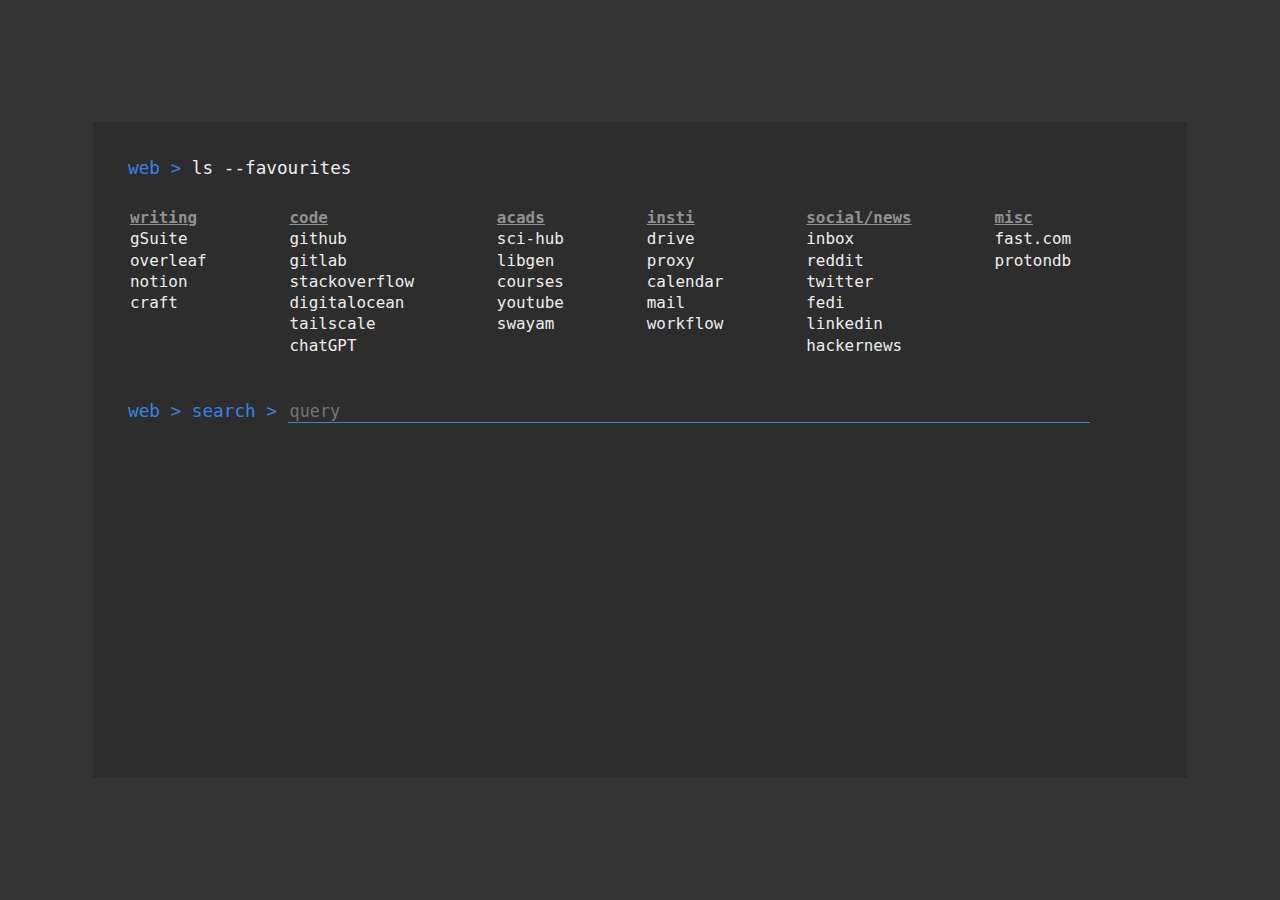
==== index.html @ 647821aa "use tailscale, change fedi" ====
<!DOCTYPE html>
<html>

    <head>
        <title>aklsh@firefox &gt; newtab</title>

        <style>
            html {
                align-items: center;
                background-color: #353535;
                color: #EDEDED;
                display: flex;
                flex-direction: column;
                font-family: Fira Code, monospace;
                height: 100%;
                justify-content: center;
                font-size: calc(10px + 0.6vw);
            }

            body {
                background-color: #2D2D2D;
                color: #EDEDED;
                line-height: 1.2em;
                height: 65%;
                width: 80%;
                padding: 2em;
            }

            p {
                margin: 0;
            }

            p span {
                color: #3584E4;
                cursor: default;
            }

            a {
                color: inherit;
                text-decoration: none;
                transition: color 0.2s ease;
            }

            a:focus,
            a:hover {
                text-decoration: underline;
            }

            ul {
                list-style: none;
                margin: 1px;
                padding: 1px;
                cursor: default;
                font-size: 90%;
            }

            nav {
                display: grid;
                grid-template-columns: auto auto auto auto auto auto;
                padding: 1.5em 0em;
            }

            li:first-child {
                color: #919191;
                font-weight: bold;
                text-decoration: underline;
            }

            li:last-child {
                margin: 0 0 1em;
            }

            input,
            textarea {
                background: transparent;
                color: #3584E4;
                width: 78%;
                font: 95% Fira Code, monospace;
                outline: 10px;
                border: 1px;
                border-radius: 0px;
                border-bottom: 1px solid #3584E4;
            }
            textarea:focus,
            input:focus {
                color: #EDEDED;
                outline: 10px;
                border: 1px;
                width: 78%;
                border-bottom: 1px solid #3584E4;
            }
        </style>
    </head>

    <body>
        <p><span>web &gt;</span> ls --favourites</p>
        <nav>
            <ul>
                <li>writing</li>
                <li><a href="https://docs.google.com">gSuite</a></li>
                <li><a href="https://www.overleaf.com">overleaf</a></li>
                <li><a href="https://notion.so">notion</a></li>
                <li><a href="https://docs.craft.do/">craft</a></li>
            </ul>
            <ul>
                <li>code</li>
                <li><a href="https://github.com">github</a></li>
                <li><a href="https://gitlab.com">gitlab</a></li>
                <li><a href="https://www.stackoverflow.com">stackoverflow</a></li>
                <li><a href="https://cloud.digitalocean.com">digitalocean</a></li>
                <li><a href="https://login.tailscale.com">tailscale</a></li>
                <li><a href="https://chat.openai.com">chatGPT</a></li>
            </ul>
            <ul>
                <li>acads</li>
                <li><a href="https://www.sci-hub.st">sci-hub</a></li>
                <li><a href="https://www.libgen.rs">libgen</a></li>
                <li><a href="https://coursesnew.iitm.ac.in">courses</a></li>
                <li><a href="https://youtube.com">youtube</a></li>
                <li><a href="https://swayam.gov.in">swayam</a></li>
            </ul>
            <ul>
                <li>insti</li>
                <li><a href="https://drive.google.com/drive/u/0/">drive</a></li>
                <li><a href="https://netaccess.iitm.ac.in">proxy</a></li>
                <li><a href="https://calendar.cron.com">calendar</a></li>
                <li><a href="https://mail.google.com">mail</a></li>
                <li><a href="https://workflow.iitm.ac.in">workflow</a></li>
            </ul>
            <ul>
                <li>social/news</li>
                <li><a href="https://mail.tutanota.com">inbox</a></li>
                <li><a href="https://old.reddit.com">reddit</a></li>
                <li><a href="https://twitter.com">twitter</a></li>
                <li><a href="https://elk.zone">fedi</a></li>
                <li><a href="https://linkedin.com">linkedin</a></li>
                <li><a href="https://news.ycombinator.com">hackernews</a></li>
            </ul>
            <ul>
                <li>misc</li>
                <li><a href="https://fast.com">fast.com</a></li>
                <li><a href="https://www.protondb.com">protondb</a></li>
            </ul>
        </nav>

        <form action="https://www.google.com/search" class="searchform" method="get" name="searchform">
            <p><span>web &gt; search &gt; </span><input class="form-control search" name="q" placeholder="query" type="text" autofocus></p>
        </form>
    </body>

</html>
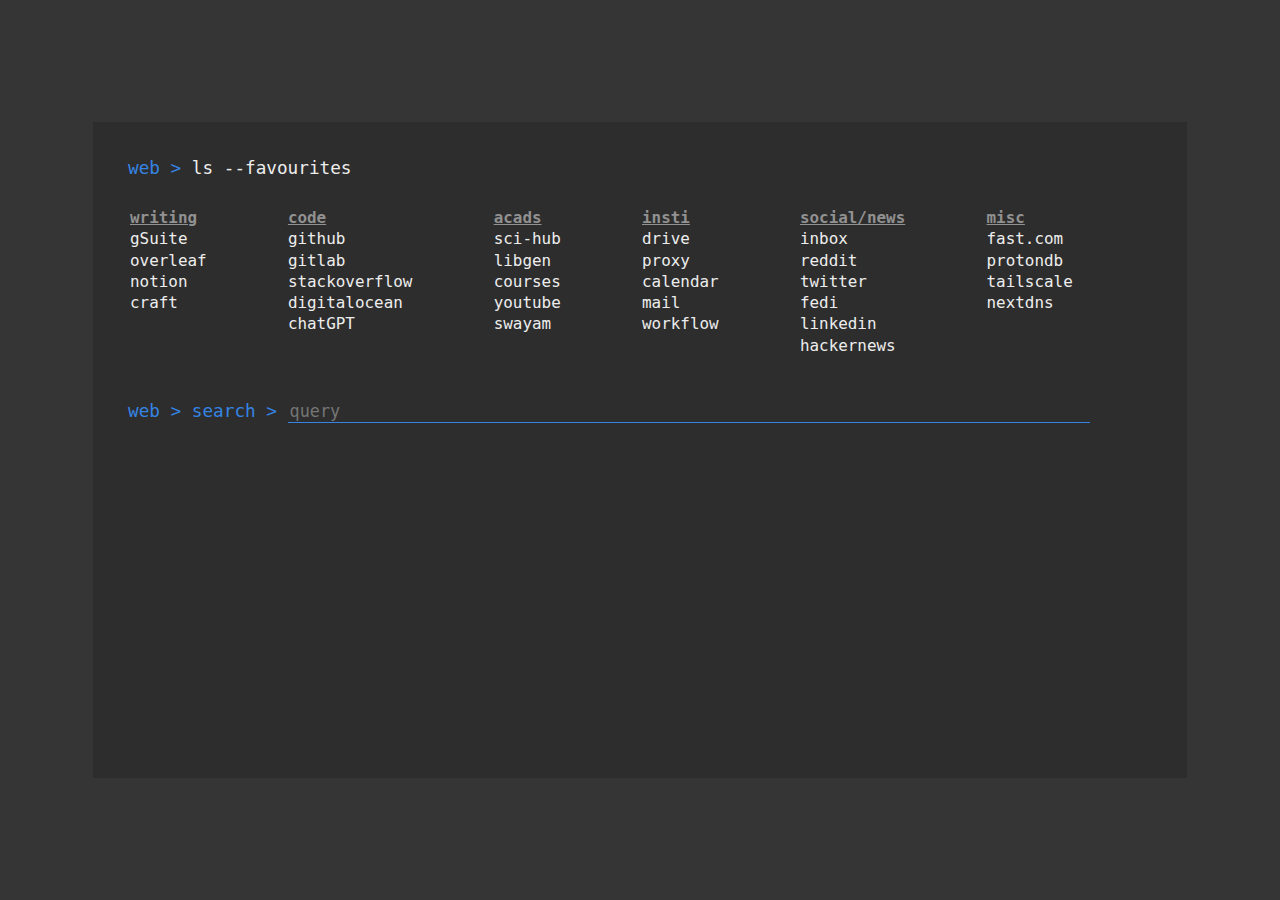
==== commit 99b5cad9: "add nextdns, move tailscale to misc" ====
--- a/index.html
+++ b/index.html
@@ -108,7 +108,6 @@
                 <li><a href="https://gitlab.com">gitlab</a></li>
                 <li><a href="https://www.stackoverflow.com">stackoverflow</a></li>
                 <li><a href="https://cloud.digitalocean.com">digitalocean</a></li>
-                <li><a href="https://login.tailscale.com">tailscale</a></li>
                 <li><a href="https://chat.openai.com">chatGPT</a></li>
             </ul>
             <ul>
@@ -140,6 +139,8 @@
                 <li>misc</li>
                 <li><a href="https://fast.com">fast.com</a></li>
                 <li><a href="https://www.protondb.com">protondb</a></li>
+                <li><a href="https://login.tailscale.com">tailscale</a></li>
+                <li><a href="https://my.nextdns.io">nextdns</a></li>
             </ul>
         </nav>
 
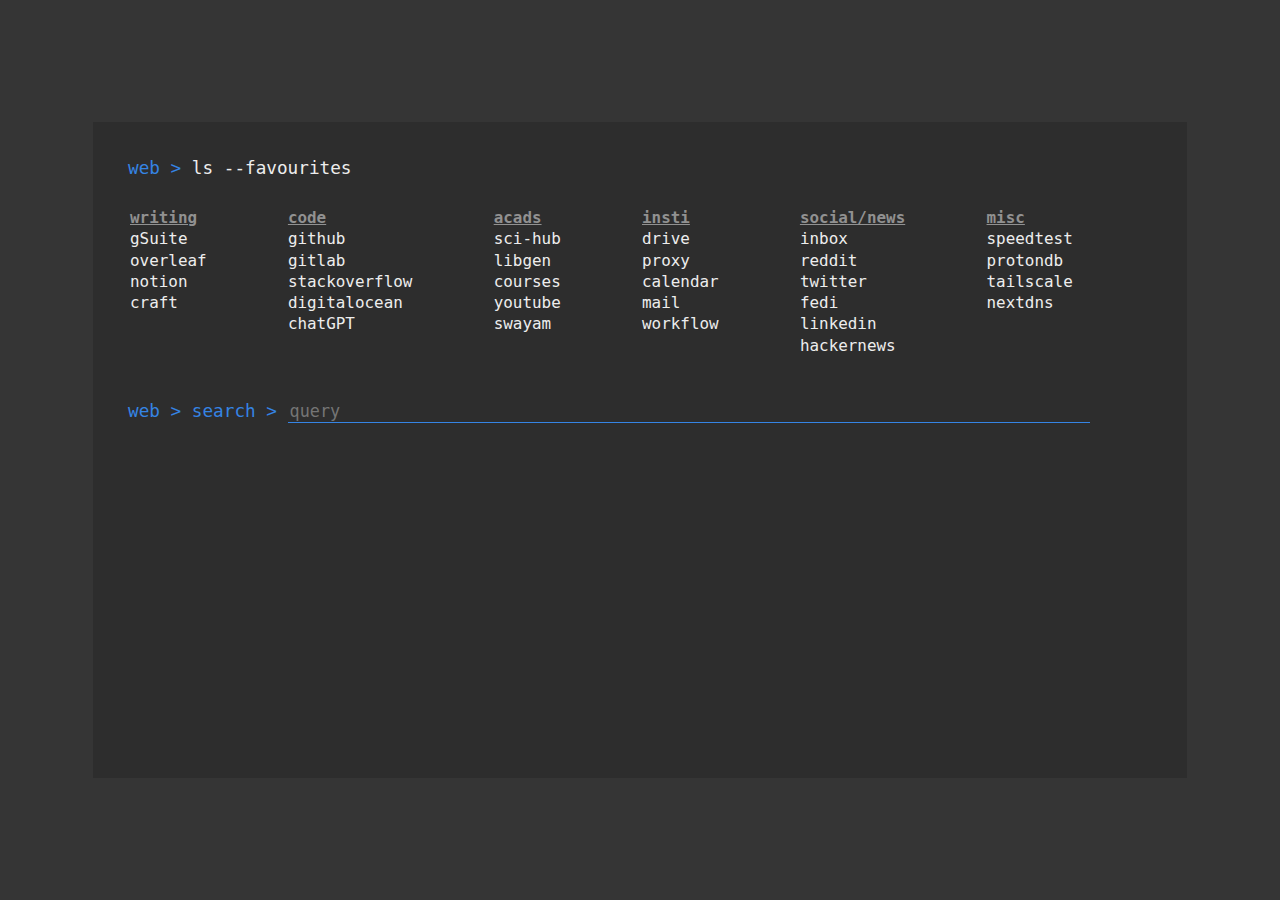
==== commit 06959291: "use cloudflare speedtest" ====
--- a/index.html
+++ b/index.html
@@ -129,7 +129,7 @@
             <ul>
                 <li>social/news</li>
                 <li><a href="https://mail.tutanota.com">inbox</a></li>
-                <li><a href="https://old.reddit.com">reddit</a></li>
+                <li><a href="https://reddit.com">reddit</a></li>
                 <li><a href="https://twitter.com">twitter</a></li>
                 <li><a href="https://elk.zone">fedi</a></li>
                 <li><a href="https://linkedin.com">linkedin</a></li>
@@ -137,7 +137,7 @@
             </ul>
             <ul>
                 <li>misc</li>
-                <li><a href="https://fast.com">fast.com</a></li>
+                <li><a href="https://speed.cloudflare.com">speedtest</a></li>
                 <li><a href="https://www.protondb.com">protondb</a></li>
                 <li><a href="https://login.tailscale.com">tailscale</a></li>
                 <li><a href="https://my.nextdns.io">nextdns</a></li>
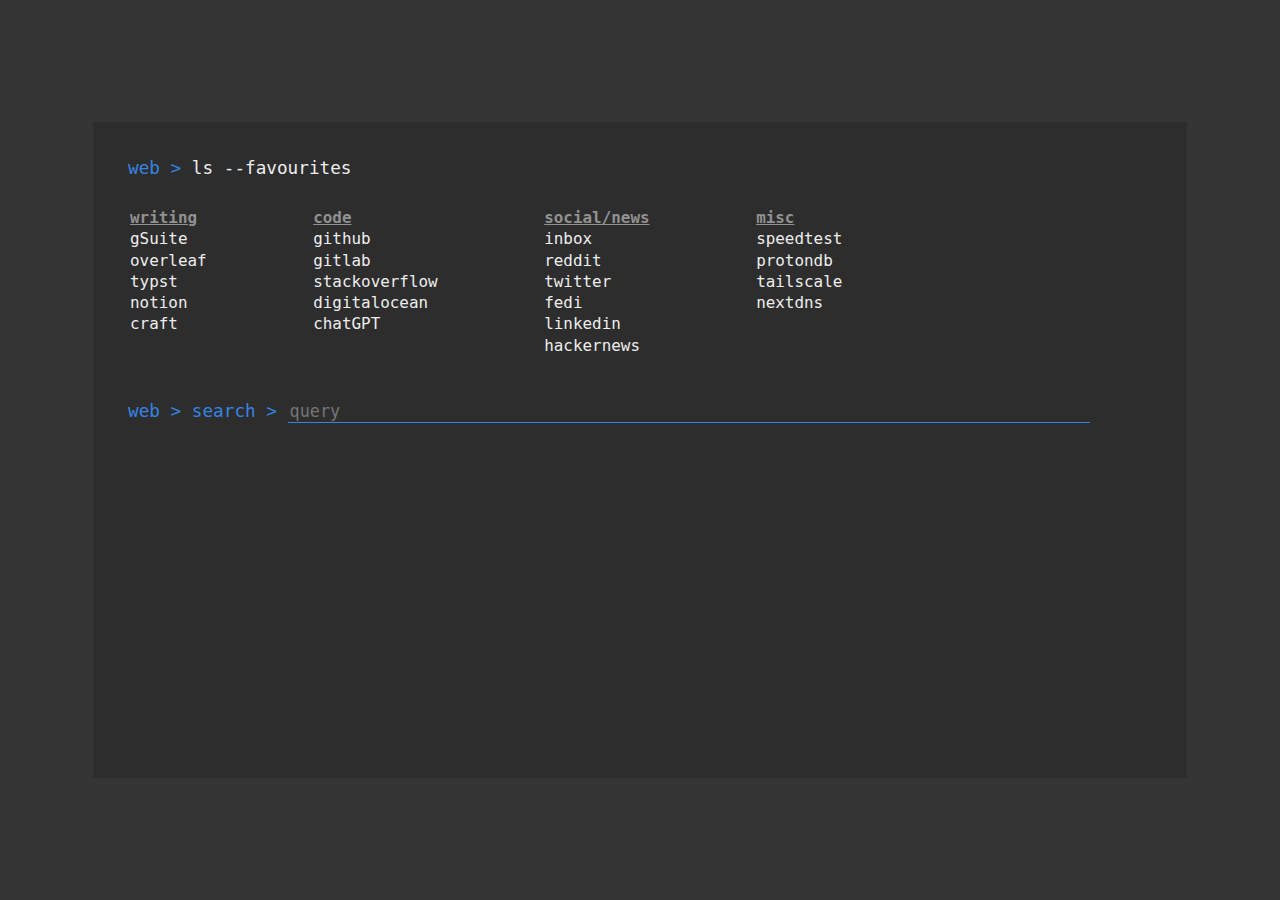
==== commit 9fe7daf9: "remove insti stuff now that i've graduated" ====
--- a/index.html
+++ b/index.html
@@ -99,6 +99,7 @@
                 <li>writing</li>
                 <li><a href="https://docs.google.com">gSuite</a></li>
                 <li><a href="https://www.overleaf.com">overleaf</a></li>
+                <li><a href="https://typst.app">typst</a></li>
                 <li><a href="https://notion.so">notion</a></li>
                 <li><a href="https://docs.craft.do/">craft</a></li>
             </ul>
@@ -111,27 +112,11 @@
                 <li><a href="https://chat.openai.com">chatGPT</a></li>
             </ul>
             <ul>
-                <li>acads</li>
-                <li><a href="https://www.sci-hub.st">sci-hub</a></li>
-                <li><a href="https://www.libgen.rs">libgen</a></li>
-                <li><a href="https://coursesnew.iitm.ac.in">courses</a></li>
-                <li><a href="https://youtube.com">youtube</a></li>
-                <li><a href="https://swayam.gov.in">swayam</a></li>
-            </ul>
-            <ul>
-                <li>insti</li>
-                <li><a href="https://drive.google.com/drive/u/0/">drive</a></li>
-                <li><a href="https://netaccess.iitm.ac.in">proxy</a></li>
-                <li><a href="https://calendar.cron.com">calendar</a></li>
-                <li><a href="https://mail.google.com">mail</a></li>
-                <li><a href="https://workflow.iitm.ac.in">workflow</a></li>
-            </ul>
-            <ul>
                 <li>social/news</li>
                 <li><a href="https://mail.tutanota.com">inbox</a></li>
                 <li><a href="https://reddit.com">reddit</a></li>
                 <li><a href="https://twitter.com">twitter</a></li>
-                <li><a href="https://elk.zone">fedi</a></li>
+                <li><a href="https://phanpy.social">fedi</a></li>
                 <li><a href="https://linkedin.com">linkedin</a></li>
                 <li><a href="https://news.ycombinator.com">hackernews</a></li>
             </ul>
